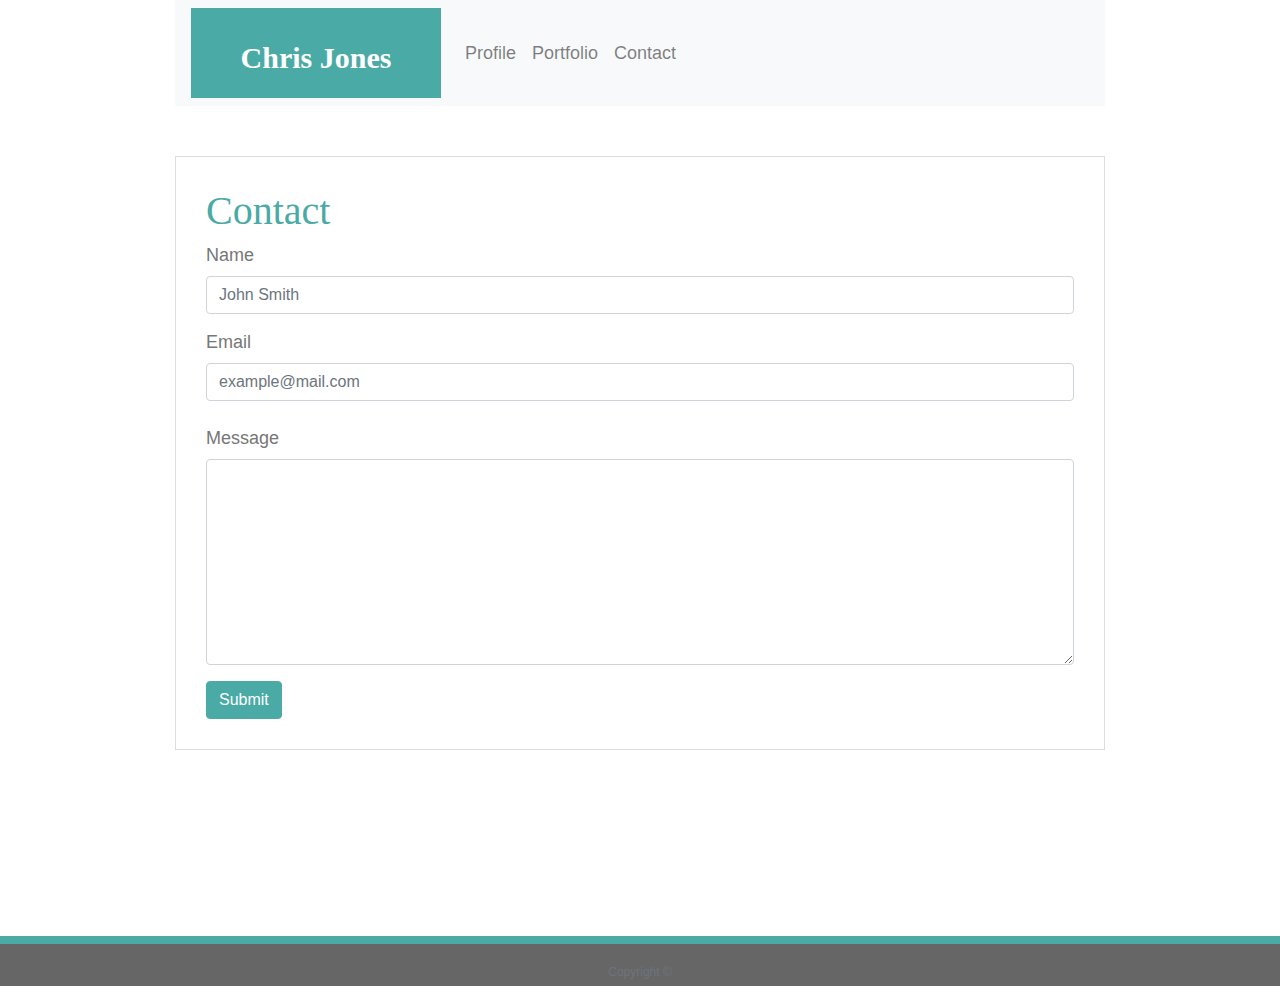
==== contact.html @ 3d54052c "update" ====
<!DOCTYPE html>
<html lang="en">
  <head>
    <meta charset="UTF-8" />
    <meta name="viewport" content="width=device-width, initial-scale=1.0" />
    <meta http-equiv="X-UA-Compatible" content="ie=edge" />
    <title>Chris Jones</title>

    <link
      rel="stylesheet"
      href="https://stackpath.bootstrapcdn.com/bootstrap/4.3.1/css/bootstrap.min.css"
      integrity="sha384-ggOyR0iXCbMQv3Xipma34MD+dH/1fQ784/j6cY/iJTQUOhcWr7x9JvoRxT2MZw1T"
      crossorigin="anonymous"
    />
    <link rel="stylesheet" type="text/css" href="./assets/css/style.css">

  </head>
  <body>

    <header id="masthead">
      <div class="container">
<nav class="navbar navbar-expand-lg navbar-light bg-light">
  <a class="navbar-brand" href="#">Chris Jones</a>
  <button
    class="navbar-toggler"
    type="button"
    data-toggle="collapse"
    data-target="#navbarNav"
    aria-controls="navbarNav"
    aria-expanded="false"
    aria-label="Toggle navigation"
  >
    <span class="navbar-toggler-icon"></span>
  </button>
  <div class="collapse navbar-collapse" id="navbarNav">
    <ul class="navbar-nav">
      <li class="nav-item">
        <a class="nav-link" href="./index.html">Profile</a>
      </li>
      <li class="nav-item">
        <a class="nav-link" href="./portfolio.html">Portfolio</a>
      </li>
      <li class="nav-item">
        <a class="nav-link" href="./contact.html">Contact</a>
      </li>
    </ul>
  </div>
</nav>
</div>


        <div id="main-container" class="container">
            <section class="main-section">
              <h1>Contact</h1>

      <form>
        <div class="form-group">
          <label for="formGroupExampleInput">Name</label>
          <input
            type="text"
            class="form-control"
            id="formGroupExampleInput"
            placeholder="John Smith"
          />
        </div>
        <label for="exampleInputEmail1">Email</label>
        <input
          type="email"
          class="form-control"
          id="exampleInputEmail1"
          aria-describedby="emailHelp"
          placeholder="example@mail.com"
        />
        <br>
        <div class="form-group">
          <label for="exampleFormControlTextarea1">Message</label>
          <textarea
            class="form-control"
            id="exampleFormControlTextarea1"
            rows="8"
          ></textarea>
        </div>

        <button type="submit" class="btn btn-primary">Submit</button>
      </form>
    </div>

    <footer class="footer mt-auto py-3">
        <div class="container">
          <span class="text-muted"> Copyright &copy;</span>
        </div>
      </footer>

</body>
</html>
---- assets/css/style.css ----
body {
  font-family: Arial, "Helvetica Neue", Helvetica, sans-serif;
  font-size: 18px;
  line-height: 25px;
  color: #777777;
  background-image: url("./../images/tex2res3.png");
}

* {
  box-sizing: border-box;
}

.container {
  width: 100%;
  max-width: 960px;
  margin: 0 auto;
  clear: both;
}

h1,
h2,
h3 {
  font-family: Georgia, Times, "Times New Roman", serif;
  color: #4aaaa5;
}

.navbar-brand {
  float: left;
  width: 250px;
  height: 90px;
  font-family: Georgia, Times, "Times New Roman", serif;
  font-size: 30px;
  font-weight: 700;
  line-height: 90px;
  color: #ffffff;
  text-align: center;
  text-decoration: none;
  background: #4aaaa5;
}

.navbar-light .navbar-brand {
  color: #ffffff;
}

#main-container {
  padding-top: 50px;
  min-height: calc(100vh - 70px);
}

.main-section {
  float: left;
  width: 100%;
  max-width: 960px;
  padding: 30px;
  margin: 0 0 40px;
  background: #ffffff;
  border: 1px solid #dddddd;
}

.img {
  margin: 20px;
}

footer {
  padding: 30px 0;
  clear: both;
  font-size: 12px;
  color: #ffffff;
  color: #cccccc;
  text-align: center;
  background: #666666;
  border-top: 8px solid #4aaaa5;
  height: 50px;
}

h3,
h2 {
  padding-bottom: 20px;
  margin-bottom: 15px;
  line-height: 22px;
  border-bottom: 2px solid #eeeeee;
}

.btn-primary {
  color: #ffffff;
  background-color: #4aaaa5;
  border-color: #4aaaa5;
}
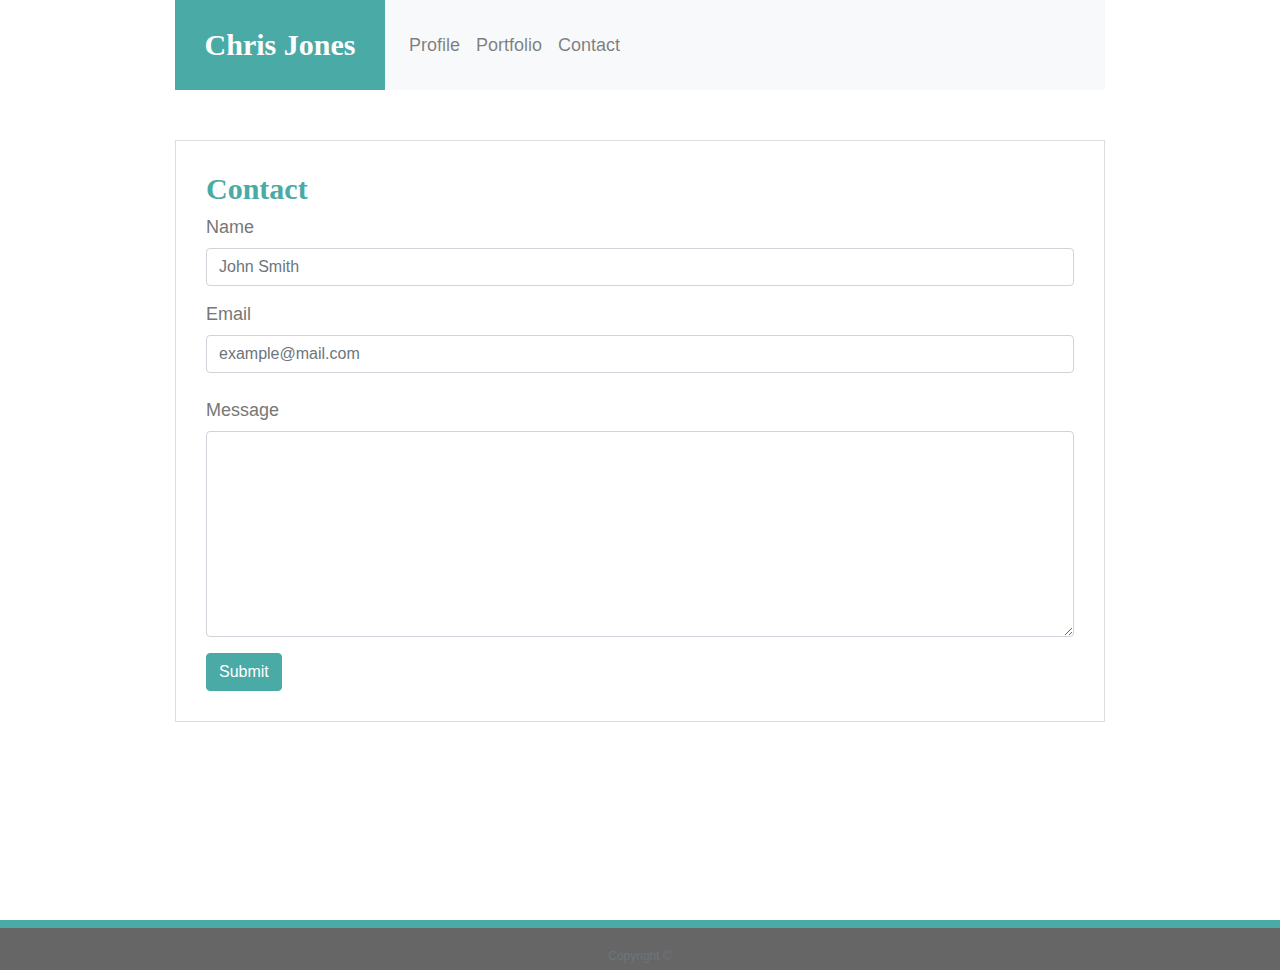
==== commit 7f6a4bbb: "experimenting with carousel" ====
--- a/contact.html
+++ b/contact.html
@@ -1,6 +1,8 @@
 <!DOCTYPE html>
 <html lang="en">
   <head>
+      <link rel="shortcut icon" type="image/x-icon" href="./assets/images/cj.png" />
+
     <meta charset="UTF-8" />
     <meta name="viewport" content="width=device-width, initial-scale=1.0" />
     <meta http-equiv="X-UA-Compatible" content="ie=edge" />
@@ -91,5 +93,10 @@
         </div>
       </footer>
 
+
+      <script src="https://code.jquery.com/jquery-3.3.1.slim.min.js" integrity="sha384-q8i/X+965DzO0rT7abK41JStQIAqVgRVzpbzo5smXKp4YfRvH+8abtTE1Pi6jizo" crossorigin="anonymous"></script>
+      <script src="https://cdnjs.cloudflare.com/ajax/libs/popper.js/1.14.7/umd/popper.min.js" integrity="sha384-UO2eT0CpHqdSJQ6hJty5KVphtPhzWj9WO1clHTMGa3JDZwrnQq4sF86dIHNDz0W1" crossorigin="anonymous"></script>
+      <script src="https://stackpath.bootstrapcdn.com/bootstrap/4.3.1/js/bootstrap.min.js" integrity="sha384-JjSmVgyd0p3pXB1rRibZUAYoIIy6OrQ6VrjIEaFf/nJGzIxFDsf4x0xIM+B07jRM" crossorigin="anonymous"></script>
+    
 </body>
 </html>
--- a/assets/css/style.css
+++ b/assets/css/style.css
@@ -17,16 +17,16 @@
   clear: both;
 }
 
-h1,
-h2,
-h3 {
+h1 {
   font-family: Georgia, Times, "Times New Roman", serif;
   color: #4aaaa5;
+  font-size: 30px;
+  font-weight: 700;
 }
 
 .navbar-brand {
   float: left;
-  width: 250px;
+  width: 210px;
   height: 90px;
   font-family: Georgia, Times, "Times New Roman", serif;
   font-size: 30px;
@@ -36,6 +36,11 @@
   text-align: center;
   text-decoration: none;
   background: #4aaaa5;
+  padding: 0px;
+}
+
+.navbar {
+  padding: 0px;
 }
 
 .navbar-light .navbar-brand {
@@ -57,16 +62,14 @@
   border: 1px solid #dddddd;
 }
 
-.img {
-  margin: 20px;
+img {
+  margin-right: 20px;
 }
 
 footer {
   padding: 30px 0;
   clear: both;
   font-size: 12px;
-  color: #ffffff;
-  color: #cccccc;
   text-align: center;
   background: #666666;
   border-top: 8px solid #4aaaa5;
@@ -86,3 +89,10 @@
   background-color: #4aaaa5;
   border-color: #4aaaa5;
 }
+
+/* added to match the bootstrap burger menu toggle */
+@media screen and (max-width: 991px) {
+  .navbar-brand {
+    width: 100%;
+  }
+}
